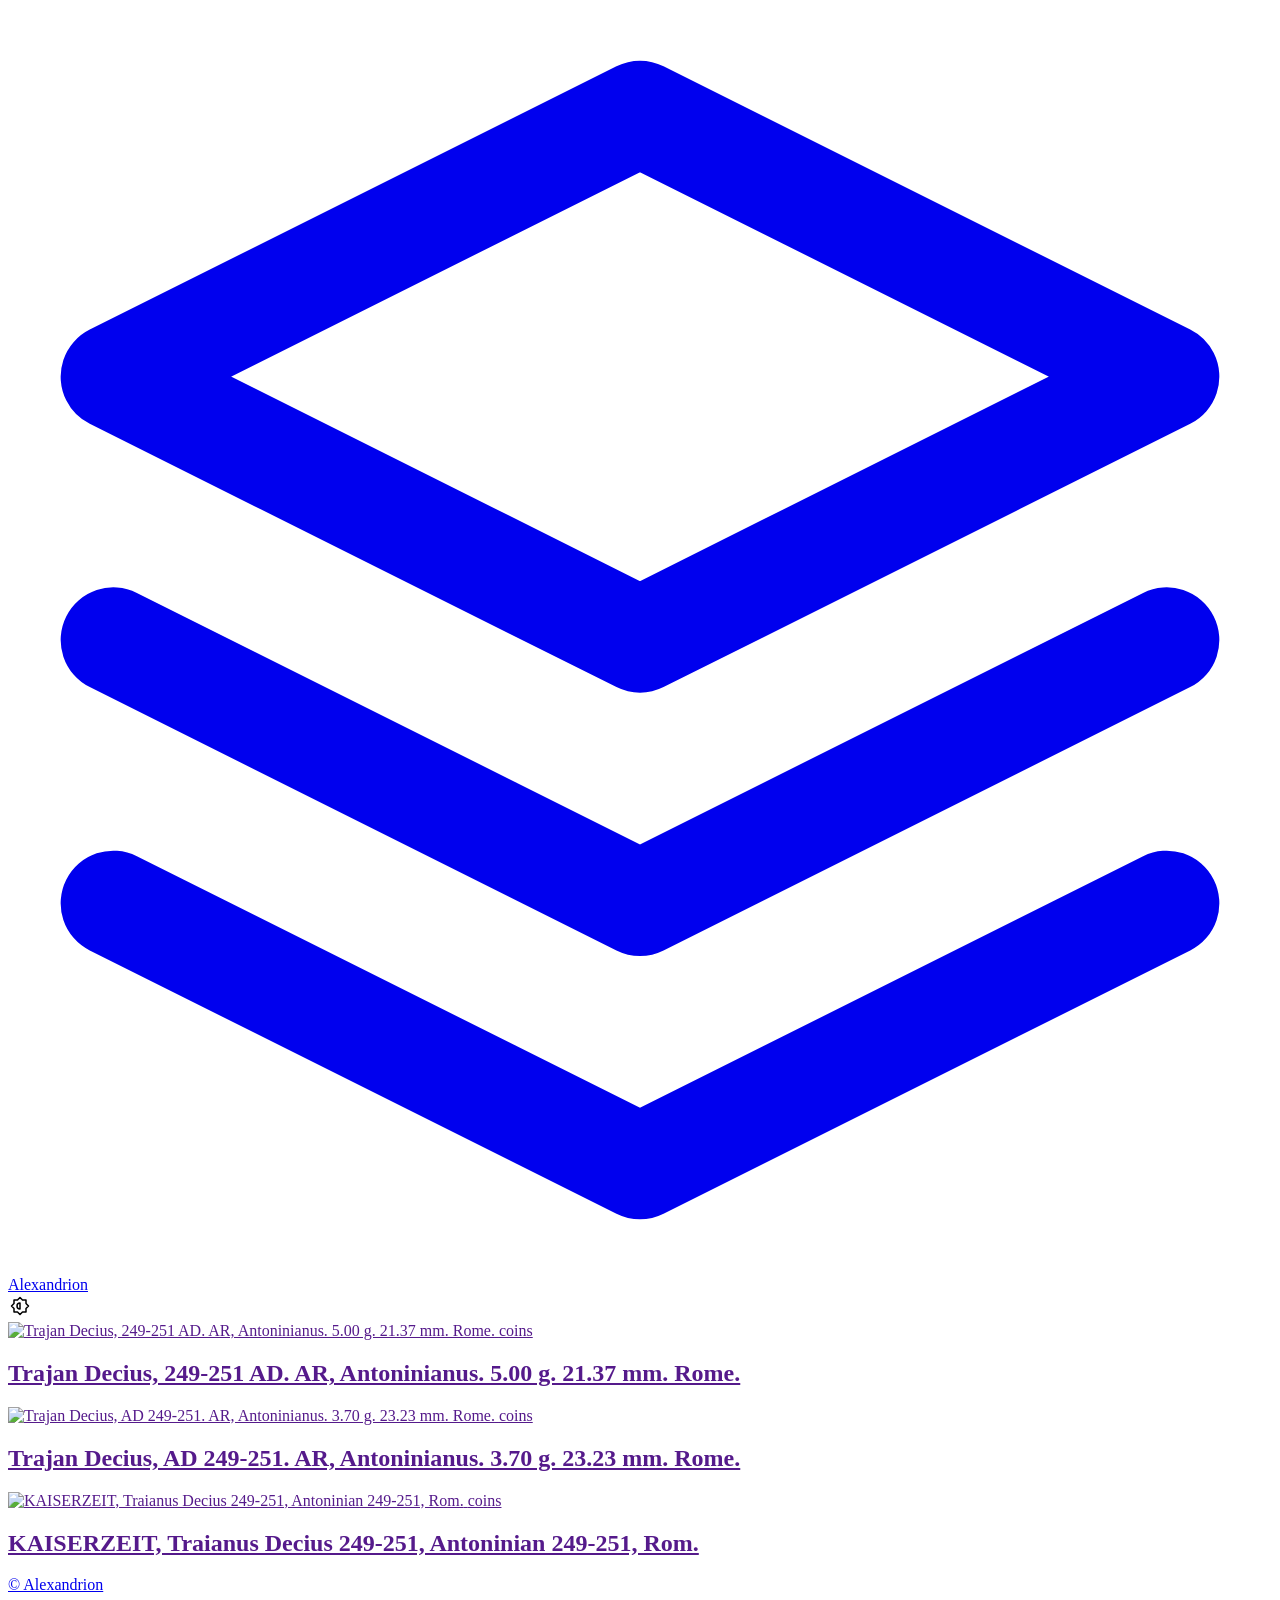
==== coins/index.html @ fbedce27 "deploy: 7ff2602e2113ad133f7d2cea5700fc2b5b4bdc63" ====
<!doctype html><html class=dark:bg-gray-900><head><meta charset=UTF-8><meta name=viewport content="width=device-width,initial-scale=1"><meta name=author content="Alexandrion"><meta name=description content="DACIA ROMANA"><title>Roman Empire Coins</title><link rel=stylesheet href="/coins-dacia/css/main.min.cd9631db2a91e579fc6e73ec0d006edbaf1d21b857349367a2ad3254265b8549.css" integrity="sha256-zZYx2yqR5Xn8bnPsDQBu268dIbhXNJNnoq0yVCZbhUk="><style>@font-face{font-family:bree serif;src:url(./BreeSerif-Regular.ttf)format("truetype")}.font-bree{font-family:bree serif,serif}.hide{display:none}.active{background-color:#4299e1;color:#fff}.active:hover{color:#fff}</style></head><body class="dark:bg-gray-900 min-h-screen"><header class="text-gray-700 body-font sticky top-0 z-10 bg-white dark:bg-gray-900 dark:text-white"><div class="container mx-auto flex flex-wrap p-5 flex-col md:flex-row items-center"><a class="flex title-font font-medium items-center text-gray-900 dark:text-white mb-4 md:mb-0" href=https://alexandrion-coins.github.io/coins-dacia/><svg fill="none" stroke="currentColor" stroke-linecap="round" stroke-linejoin="round" stroke-width="2" class="w-10 h-10 text-white p-2 bg-blue-500 rounded-full" viewBox="0 0 24 24"><path d="M12 2 2 7l10 5 10-5-10-5zM2 17l10 5 10-5M2 12l10 5 10-5"/></svg>
<span class="ml-3 text-xl">Alexandrion</span></a><nav class="md:ml-auto flex flex-wrap items-center text-base justify-center dark:text-white"><div class="toggle-dark-mode select-none p-2 rounded-full transition-colors duration-300 cursor-pointer hover:bg-gray-200 dark:hover:text-gray-900"><svg width="24" height="24" viewBox="0 0 24 24" stroke-width="1.5" stroke="currentColor" fill="none" stroke-linecap="round" stroke-linejoin="round"><path stroke="none" d="M0 0h24v24H0z" fill="none"/><path d="M12 9a3 3 0 000 6V9z"/><path d="M6 6h3.5L12 3.5 14.5 6H18v3.5l2.5 2.5-2.5 2.5V18h-3.5L12 20.5 9.5 18H6v-3.5L3.5 12 6 9.5z"/></svg></div></nav></div></header><div id=content><section class="text-gray-700 body-font"><div class="container px-5 py-8 mx-auto"><div class="flex flex-wrap sm:flex-row flex-col py-6 mb-12"></div><div><div class="flex flex-wrap sm:-m-4 -mx-4 -mb-10 -mt-4"><a target=_blank rel=noopener href class="card p-4 md:w-1/3 sm:mb-4 mb-6 hover:shadow-xl hover:bg-gray-400 transition duration-200 ease-in rounded-lg coins"><div class="rounded-lg h-64 overflow-hidden relative"><img alt="Trajan Decius, 249-251 AD. AR, Antoninianus. 5.00 g. 21.37 mm. Rome." class="object-cover object-center h-full w-full" src=images/traianus-decius-dacia-v4.jpg>
<span class="bg-blue-500 text-white px-3 py-1 tracking-widest text-xs absolute right-0 top-0 rounded-bl">coins</span><h2 class="text-white px-2 py-1 tracking-widest text-2xl leading-tight font-extrabold font-bree text-center w-full h-full flex justify-center items-center absolute top-0 left-0">Trajan Decius, 249-251 AD. AR, Antoninianus. 5.00 g. 21.37 mm. Rome.</h2><p class="text-white px-2 py-1 tracking-widest text-md leading-tight font-light w-full text-center absolute bottom-0 left-0"></p></div></a><a target=_blank rel=noopener href class="card p-4 md:w-1/3 sm:mb-4 mb-6 hover:shadow-xl hover:bg-gray-400 transition duration-200 ease-in rounded-lg coins"><div class="rounded-lg h-64 overflow-hidden relative"><img alt="Trajan Decius, AD 249-251. AR, Antoninianus. 3.70 g. 23.23 mm. Rome." class="object-cover object-center h-full w-full" src=images/traianus-decius-dacia-v2.jpg>
<span class="bg-blue-500 text-white px-3 py-1 tracking-widest text-xs absolute right-0 top-0 rounded-bl">coins</span><h2 class="text-white px-2 py-1 tracking-widest text-2xl leading-tight font-extrabold font-bree text-center w-full h-full flex justify-center items-center absolute top-0 left-0">Trajan Decius, AD 249-251. AR, Antoninianus. 3.70 g. 23.23 mm. Rome.</h2><p class="text-white px-2 py-1 tracking-widest text-md leading-tight font-light w-full text-center absolute bottom-0 left-0"></p></div></a><a target=_blank rel=noopener href class="card p-4 md:w-1/3 sm:mb-4 mb-6 hover:shadow-xl hover:bg-gray-400 transition duration-200 ease-in rounded-lg coins"><div class="rounded-lg h-64 overflow-hidden relative"><img alt="KAISERZEIT, Traianus Decius 249-251, Antoninian 249-251, Rom." class="object-cover object-center h-full w-full" src=images/traianus-decius-dacia-v1.jpg>
<span class="bg-blue-500 text-white px-3 py-1 tracking-widest text-xs absolute right-0 top-0 rounded-bl">coins</span><h2 class="text-white px-2 py-1 tracking-widest text-2xl leading-tight font-extrabold font-bree text-center w-full h-full flex justify-center items-center absolute top-0 left-0">KAISERZEIT, Traianus Decius 249-251, Antoninian 249-251, Rom.</h2><p class="text-white px-2 py-1 tracking-widest text-md leading-tight font-light w-full text-center absolute bottom-0 left-0"></p></div></a></div></div></div></section></div><footer class="text-gray-700 body-font"><div class="container px-5 py-8 mx-auto flex items-center sm:flex-row flex-col"><p class="text-sm text-gray-500 sm:ml-4 sm:pl-4 sm:border-l-1 sm:border-gray-200 sm:py-2 sm:mt-0 mt-4"><a href=https://alexandrion-coins.github.io/coins-dacia/>&copy; Alexandrion</a></p><span class="inline-flex sm:ml-auto sm:mt-0 mt-4 justify-center sm:justify-start"></span></div></footer><script>const allTypes=["all","coins"],filter=(e,t)=>{const n=!!document.querySelector("nav.multipage");if(n)return;const s=e.target.classList.contains("active");showAll(),s||(hideAll(),e.target.classList.add("active"),t!=="other"?document.querySelectorAll(`.${t}`).forEach(e=>e.classList.remove("hide")):document.querySelectorAll(`.card${specificTypes.map(e=>`:not(.${e})`).join("")}`).forEach(e=>e.classList.remove("hide")))},showAll=()=>{allTypes.forEach(e=>{document.querySelectorAll(`.${e}`).forEach(e=>e.classList.remove("hide")),document.querySelectorAll(`nav:not(.multipage) .filter-${e}`).forEach(e=>e.classList.remove("active"))})},hideAll=()=>{allTypes.forEach(e=>{document.querySelectorAll(`.container a.card`).forEach(e=>e.classList.add("hide"))})};allTypes.forEach(e=>{document.querySelectorAll(`.filter-${e}`).forEach(t=>t.addEventListener("click",t=>filter(t,e)))});const showAllButton=document.querySelector(`.show-all`);showAllButton&&showAllButton.addEventListener("click",showAll);const darkmode=document.querySelector(".toggle-dark-mode");function toggleDarkMode(){document.documentElement.classList.contains("dark")?(document.documentElement.classList.remove("dark"),localStorage.setItem("darkmode","light")):(document.documentElement.classList.add("dark"),localStorage.setItem("darkmode","dark"))}darkmode&&darkmode.addEventListener("click",toggleDarkMode);const isDark=localStorage.getItem("darkmode");isDark&&isDark==="dark"&&toggleDarkMode()</script></body></html>
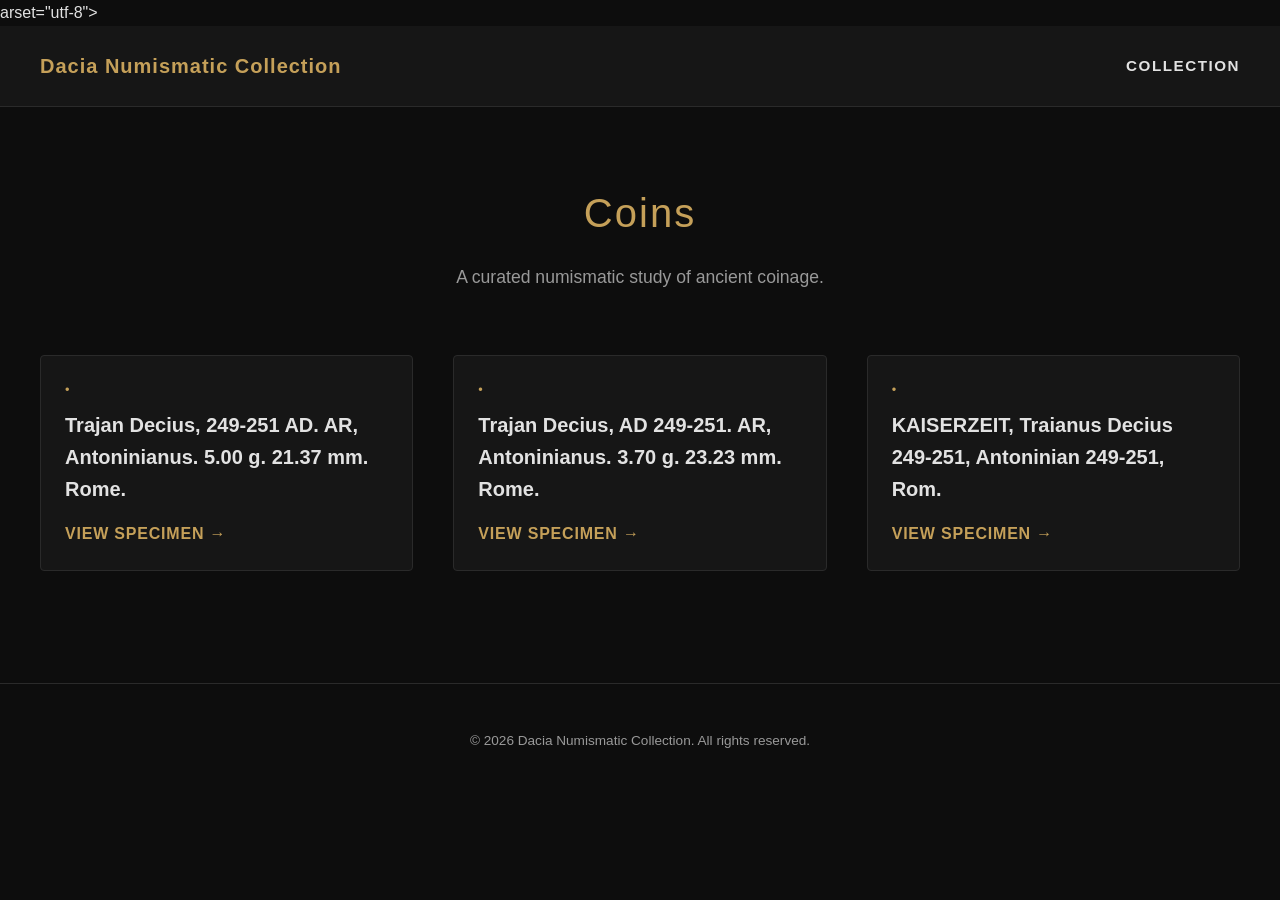
==== commit 09e3630f: "deploy: bf4f5bc436cecfcf453b89e481feb1e1575118c8" ====
--- a/coins/index.html
+++ b/coins/index.html
@@ -1,5 +1,2 @@
-<!doctype html><html class=dark:bg-gray-900><head><meta charset=UTF-8><meta name=viewport content="width=device-width,initial-scale=1"><meta name=author content="Alexandrion"><meta name=description content="DACIA ROMANA"><title>Roman Empire Coins</title><link rel=stylesheet href="/coins-dacia/css/main.min.cd9631db2a91e579fc6e73ec0d006edbaf1d21b857349367a2ad3254265b8549.css" integrity="sha256-zZYx2yqR5Xn8bnPsDQBu268dIbhXNJNnoq0yVCZbhUk="><style>@font-face{font-family:bree serif;src:url(./BreeSerif-Regular.ttf)format("truetype")}.font-bree{font-family:bree serif,serif}.hide{display:none}.active{background-color:#4299e1;color:#fff}.active:hover{color:#fff}</style></head><body class="dark:bg-gray-900 min-h-screen"><header class="text-gray-700 body-font sticky top-0 z-10 bg-white dark:bg-gray-900 dark:text-white"><div class="container mx-auto flex flex-wrap p-5 flex-col md:flex-row items-center"><a class="flex title-font font-medium items-center text-gray-900 dark:text-white mb-4 md:mb-0" href=https://alexandrion-coins.github.io/coins-dacia/><svg fill="none" stroke="currentColor" stroke-linecap="round" stroke-linejoin="round" stroke-width="2" class="w-10 h-10 text-white p-2 bg-blue-500 rounded-full" viewBox="0 0 24 24"><path d="M12 2 2 7l10 5 10-5-10-5zM2 17l10 5 10-5M2 12l10 5 10-5"/></svg>
-<span class="ml-3 text-xl">Alexandrion</span></a><nav class="md:ml-auto flex flex-wrap items-center text-base justify-center dark:text-white"><div class="toggle-dark-mode select-none p-2 rounded-full transition-colors duration-300 cursor-pointer hover:bg-gray-200 dark:hover:text-gray-900"><svg width="24" height="24" viewBox="0 0 24 24" stroke-width="1.5" stroke="currentColor" fill="none" stroke-linecap="round" stroke-linejoin="round"><path stroke="none" d="M0 0h24v24H0z" fill="none"/><path d="M12 9a3 3 0 000 6V9z"/><path d="M6 6h3.5L12 3.5 14.5 6H18v3.5l2.5 2.5-2.5 2.5V18h-3.5L12 20.5 9.5 18H6v-3.5L3.5 12 6 9.5z"/></svg></div></nav></div></header><div id=content><section class="text-gray-700 body-font"><div class="container px-5 py-8 mx-auto"><div class="flex flex-wrap sm:flex-row flex-col py-6 mb-12"></div><div><div class="flex flex-wrap sm:-m-4 -mx-4 -mb-10 -mt-4"><a target=_blank rel=noopener href class="card p-4 md:w-1/3 sm:mb-4 mb-6 hover:shadow-xl hover:bg-gray-400 transition duration-200 ease-in rounded-lg coins"><div class="rounded-lg h-64 overflow-hidden relative"><img alt="Trajan Decius, 249-251 AD. AR, Antoninianus. 5.00 g. 21.37 mm. Rome." class="object-cover object-center h-full w-full" src=images/traianus-decius-dacia-v4.jpg>
-<span class="bg-blue-500 text-white px-3 py-1 tracking-widest text-xs absolute right-0 top-0 rounded-bl">coins</span><h2 class="text-white px-2 py-1 tracking-widest text-2xl leading-tight font-extrabold font-bree text-center w-full h-full flex justify-center items-center absolute top-0 left-0">Trajan Decius, 249-251 AD. AR, Antoninianus. 5.00 g. 21.37 mm. Rome.</h2><p class="text-white px-2 py-1 tracking-widest text-md leading-tight font-light w-full text-center absolute bottom-0 left-0"></p></div></a><a target=_blank rel=noopener href class="card p-4 md:w-1/3 sm:mb-4 mb-6 hover:shadow-xl hover:bg-gray-400 transition duration-200 ease-in rounded-lg coins"><div class="rounded-lg h-64 overflow-hidden relative"><img alt="Trajan Decius, AD 249-251. AR, Antoninianus. 3.70 g. 23.23 mm. Rome." class="object-cover object-center h-full w-full" src=images/traianus-decius-dacia-v2.jpg>
-<span class="bg-blue-500 text-white px-3 py-1 tracking-widest text-xs absolute right-0 top-0 rounded-bl">coins</span><h2 class="text-white px-2 py-1 tracking-widest text-2xl leading-tight font-extrabold font-bree text-center w-full h-full flex justify-center items-center absolute top-0 left-0">Trajan Decius, AD 249-251. AR, Antoninianus. 3.70 g. 23.23 mm. Rome.</h2><p class="text-white px-2 py-1 tracking-widest text-md leading-tight font-light w-full text-center absolute bottom-0 left-0"></p></div></a><a target=_blank rel=noopener href class="card p-4 md:w-1/3 sm:mb-4 mb-6 hover:shadow-xl hover:bg-gray-400 transition duration-200 ease-in rounded-lg coins"><div class="rounded-lg h-64 overflow-hidden relative"><img alt="KAISERZEIT, Traianus Decius 249-251, Antoninian 249-251, Rom." class="object-cover object-center h-full w-full" src=images/traianus-decius-dacia-v1.jpg>
-<span class="bg-blue-500 text-white px-3 py-1 tracking-widest text-xs absolute right-0 top-0 rounded-bl">coins</span><h2 class="text-white px-2 py-1 tracking-widest text-2xl leading-tight font-extrabold font-bree text-center w-full h-full flex justify-center items-center absolute top-0 left-0">KAISERZEIT, Traianus Decius 249-251, Antoninian 249-251, Rom.</h2><p class="text-white px-2 py-1 tracking-widest text-md leading-tight font-light w-full text-center absolute bottom-0 left-0"></p></div></a></div></div></div></section></div><footer class="text-gray-700 body-font"><div class="container px-5 py-8 mx-auto flex items-center sm:flex-row flex-col"><p class="text-sm text-gray-500 sm:ml-4 sm:pl-4 sm:border-l-1 sm:border-gray-200 sm:py-2 sm:mt-0 mt-4"><a href=https://alexandrion-coins.github.io/coins-dacia/>&copy; Alexandrion</a></p><span class="inline-flex sm:ml-auto sm:mt-0 mt-4 justify-center sm:justify-start"></span></div></footer><script>const allTypes=["all","coins"],filter=(e,t)=>{const n=!!document.querySelector("nav.multipage");if(n)return;const s=e.target.classList.contains("active");showAll(),s||(hideAll(),e.target.classList.add("active"),t!=="other"?document.querySelectorAll(`.${t}`).forEach(e=>e.classList.remove("hide")):document.querySelectorAll(`.card${specificTypes.map(e=>`:not(.${e})`).join("")}`).forEach(e=>e.classList.remove("hide")))},showAll=()=>{allTypes.forEach(e=>{document.querySelectorAll(`.${e}`).forEach(e=>e.classList.remove("hide")),document.querySelectorAll(`nav:not(.multipage) .filter-${e}`).forEach(e=>e.classList.remove("active"))})},hideAll=()=>{allTypes.forEach(e=>{document.querySelectorAll(`.container a.card`).forEach(e=>e.classList.add("hide"))})};allTypes.forEach(e=>{document.querySelectorAll(`.filter-${e}`).forEach(t=>t.addEventListener("click",t=>filter(t,e)))});const showAllButton=document.querySelector(`.show-all`);showAllButton&&showAllButton.addEventListener("click",showAll);const darkmode=document.querySelector(".toggle-dark-mode");function toggleDarkMode(){document.documentElement.classList.contains("dark")?(document.documentElement.classList.remove("dark"),localStorage.setItem("darkmode","light")):(document.documentElement.classList.add("dark"),localStorage.setItem("darkmode","dark"))}darkmode&&darkmode.addEventListener("click",toggleDarkMode);const isDark=localStorage.getItem("darkmode");isDark&&isDark==="dark"&&toggleDarkMode()</script></body></html>+<!doctype html><html lang=en-us>arset="utf-8">
+<meta name=viewport content="width=device-width,initial-scale=1"><title>Coins | Dacia Numismatic Collection</title><style>:root{--bg-color:#0d0d0d;--card-bg:#161616;--border-color:#2a2a2a;--accent-gold:#c5a059;--text-main:#e2e2e2;--text-muted:#999999}body{background-color:var(--bg-color);color:var(--text-main);font-family:-apple-system,BlinkMacSystemFont,segoe ui,Roboto,Helvetica,Arial,sans-serif;margin:0;padding:0;line-height:1.6}header{border-bottom:1px solid var(--border-color);padding:1.5rem 2rem;display:flex;justify-content:space-between;align-items:center;background:var(--card-bg)}header a{color:var(--accent-gold);text-decoration:none;font-size:1.25rem;font-weight:600;letter-spacing:.05em}.container{max-width:1200px;margin:0 auto;padding:3rem 1.5rem}</style><body><header><div class=container style=padding:0;width:100%;display:flex;justify-content:space-between;align-items:center><a href=/>Dacia Numismatic Collection</a><nav><a href=/coins/ style=color:var(--text-main);font-size:.95rem;text-transform:uppercase;letter-spacing:.1em>Collection</a></nav></div></header><main><div class=container><div style=text-align:center;margin-bottom:4rem><h1 style=color:var(--accent-gold);font-size:2.5rem;font-weight:300;letter-spacing:.05em;margin-bottom:.5rem>Coins</h1><p style=color:var(--text-muted);font-size:1.1rem>A curated numismatic study of ancient coinage.</p></div><div style=display:grid;grid-template-columns:repeat(auto-fill,minmax(300px,1fr));gap:2.5rem><div style="background:var(--card-bg);border:1px solid var(--border-color);border-radius:4px;padding:1.5rem;transition:transform .2s ease,border-color .2s ease"><div style=font-size:.8rem;text-transform:uppercase;letter-spacing:.1em;color:var(--accent-gold);margin-bottom:.5rem>&bull;</div><h2 style="font-size:1.25rem;margin:0 0 1rem"><a href=/coins-dacia/coins/traianus-decius-v4/ style=color:var(--text-main);text-decoration:none>Trajan Decius, 249-251 AD. AR, Antoninianus. 5.00 g. 21.37 mm. Rome.</a></h2><a href=/coins-dacia/coins/traianus-decius-v4/ style=display:inline-block;color:var(--accent-gold);text-decoration:none;font-size:.85srem;font-weight:600;text-transform:uppercase;letter-spacing:.05em>View Specimen &rarr;</a></div><div style="background:var(--card-bg);border:1px solid var(--border-color);border-radius:4px;padding:1.5rem;transition:transform .2s ease,border-color .2s ease"><div style=font-size:.8rem;text-transform:uppercase;letter-spacing:.1em;color:var(--accent-gold);margin-bottom:.5rem>&bull;</div><h2 style="font-size:1.25rem;margin:0 0 1rem"><a href=/coins-dacia/coins/traianus-decius-dacia-v2/ style=color:var(--text-main);text-decoration:none>Trajan Decius, AD 249-251. AR, Antoninianus. 3.70 g. 23.23 mm. Rome.</a></h2><a href=/coins-dacia/coins/traianus-decius-dacia-v2/ style=display:inline-block;color:var(--accent-gold);text-decoration:none;font-size:.85srem;font-weight:600;text-transform:uppercase;letter-spacing:.05em>View Specimen &rarr;</a></div><div style="background:var(--card-bg);border:1px solid var(--border-color);border-radius:4px;padding:1.5rem;transition:transform .2s ease,border-color .2s ease"><div style=font-size:.8rem;text-transform:uppercase;letter-spacing:.1em;color:var(--accent-gold);margin-bottom:.5rem>&bull;</div><h2 style="font-size:1.25rem;margin:0 0 1rem"><a href=/coins-dacia/coins/traianus-decius-dacia-v1/ style=color:var(--text-main);text-decoration:none>KAISERZEIT, Traianus Decius 249-251, Antoninian 249-251, Rom.</a></h2><a href=/coins-dacia/coins/traianus-decius-dacia-v1/ style=display:inline-block;color:var(--accent-gold);text-decoration:none;font-size:.85srem;font-weight:600;text-transform:uppercase;letter-spacing:.05em>View Specimen &rarr;</a></div></div></div></main><footer style="border-top:1px solid var(--border-color);text-align:center;padding:2rem;color:var(--text-muted);font-size:.85rem;margin-top:4rem"><p>&copy; 2026 Dacia Numismatic Collection. All rights reserved.</p></footer></body></html>
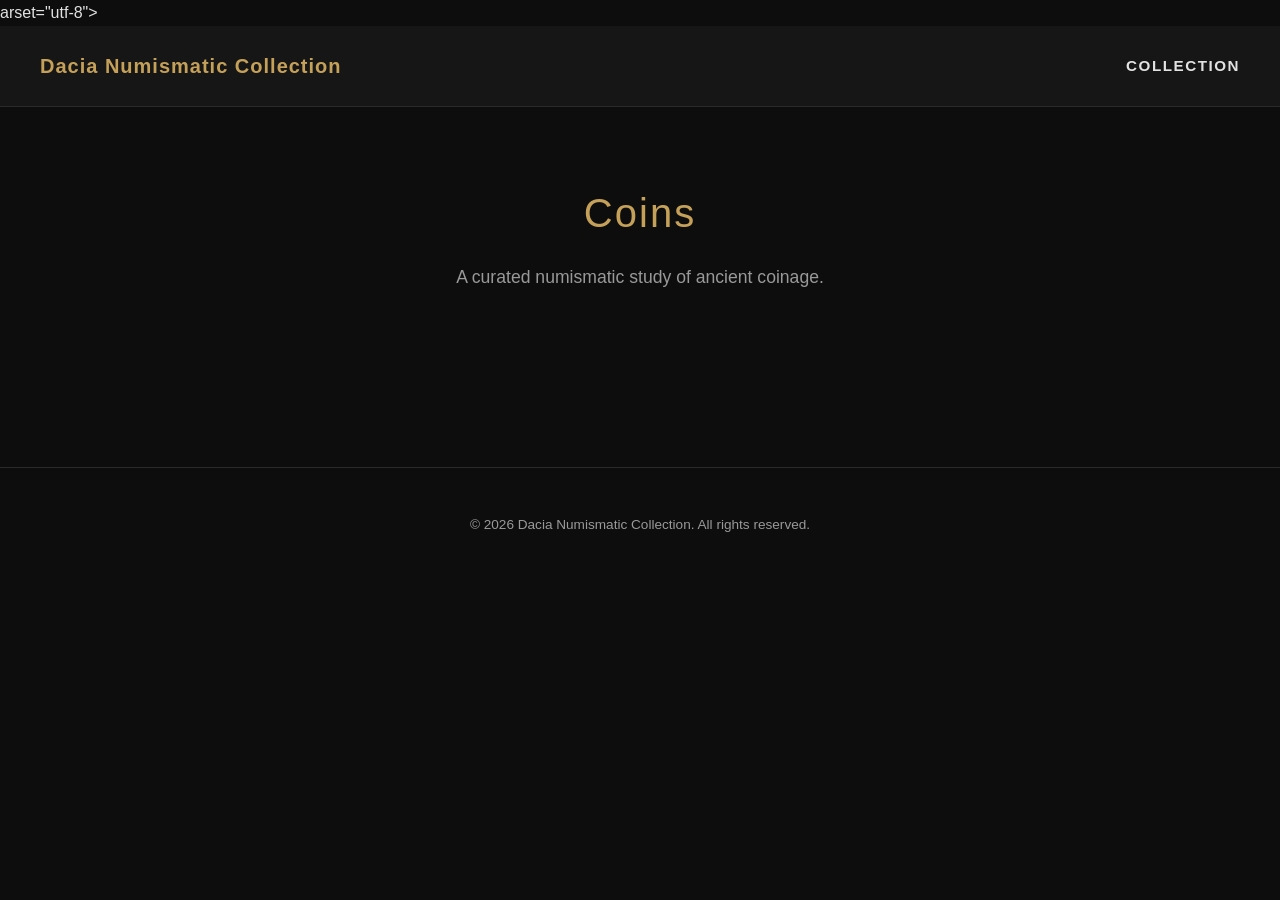
==== commit f8d7ef20: "deploy: 36b06f262b50e5820311dbb440a36e87dd560c07" ====
--- a/coins/index.html
+++ b/coins/index.html
@@ -1,2 +1,2 @@
 <!doctype html><html lang=en-us>arset="utf-8">
-<meta name=viewport content="width=device-width,initial-scale=1"><title>Coins | Dacia Numismatic Collection</title><style>:root{--bg-color:#0d0d0d;--card-bg:#161616;--border-color:#2a2a2a;--accent-gold:#c5a059;--text-main:#e2e2e2;--text-muted:#999999}body{background-color:var(--bg-color);color:var(--text-main);font-family:-apple-system,BlinkMacSystemFont,segoe ui,Roboto,Helvetica,Arial,sans-serif;margin:0;padding:0;line-height:1.6}header{border-bottom:1px solid var(--border-color);padding:1.5rem 2rem;display:flex;justify-content:space-between;align-items:center;background:var(--card-bg)}header a{color:var(--accent-gold);text-decoration:none;font-size:1.25rem;font-weight:600;letter-spacing:.05em}.container{max-width:1200px;margin:0 auto;padding:3rem 1.5rem}</style><body><header><div class=container style=padding:0;width:100%;display:flex;justify-content:space-between;align-items:center><a href=/>Dacia Numismatic Collection</a><nav><a href=/coins/ style=color:var(--text-main);font-size:.95rem;text-transform:uppercase;letter-spacing:.1em>Collection</a></nav></div></header><main><div class=container><div style=text-align:center;margin-bottom:4rem><h1 style=color:var(--accent-gold);font-size:2.5rem;font-weight:300;letter-spacing:.05em;margin-bottom:.5rem>Coins</h1><p style=color:var(--text-muted);font-size:1.1rem>A curated numismatic study of ancient coinage.</p></div><div style=display:grid;grid-template-columns:repeat(auto-fill,minmax(300px,1fr));gap:2.5rem><div style="background:var(--card-bg);border:1px solid var(--border-color);border-radius:4px;padding:1.5rem;transition:transform .2s ease,border-color .2s ease"><div style=font-size:.8rem;text-transform:uppercase;letter-spacing:.1em;color:var(--accent-gold);margin-bottom:.5rem>&bull;</div><h2 style="font-size:1.25rem;margin:0 0 1rem"><a href=/coins-dacia/coins/traianus-decius-v4/ style=color:var(--text-main);text-decoration:none>Trajan Decius, 249-251 AD. AR, Antoninianus. 5.00 g. 21.37 mm. Rome.</a></h2><a href=/coins-dacia/coins/traianus-decius-v4/ style=display:inline-block;color:var(--accent-gold);text-decoration:none;font-size:.85srem;font-weight:600;text-transform:uppercase;letter-spacing:.05em>View Specimen &rarr;</a></div><div style="background:var(--card-bg);border:1px solid var(--border-color);border-radius:4px;padding:1.5rem;transition:transform .2s ease,border-color .2s ease"><div style=font-size:.8rem;text-transform:uppercase;letter-spacing:.1em;color:var(--accent-gold);margin-bottom:.5rem>&bull;</div><h2 style="font-size:1.25rem;margin:0 0 1rem"><a href=/coins-dacia/coins/traianus-decius-dacia-v2/ style=color:var(--text-main);text-decoration:none>Trajan Decius, AD 249-251. AR, Antoninianus. 3.70 g. 23.23 mm. Rome.</a></h2><a href=/coins-dacia/coins/traianus-decius-dacia-v2/ style=display:inline-block;color:var(--accent-gold);text-decoration:none;font-size:.85srem;font-weight:600;text-transform:uppercase;letter-spacing:.05em>View Specimen &rarr;</a></div><div style="background:var(--card-bg);border:1px solid var(--border-color);border-radius:4px;padding:1.5rem;transition:transform .2s ease,border-color .2s ease"><div style=font-size:.8rem;text-transform:uppercase;letter-spacing:.1em;color:var(--accent-gold);margin-bottom:.5rem>&bull;</div><h2 style="font-size:1.25rem;margin:0 0 1rem"><a href=/coins-dacia/coins/traianus-decius-dacia-v1/ style=color:var(--text-main);text-decoration:none>KAISERZEIT, Traianus Decius 249-251, Antoninian 249-251, Rom.</a></h2><a href=/coins-dacia/coins/traianus-decius-dacia-v1/ style=display:inline-block;color:var(--accent-gold);text-decoration:none;font-size:.85srem;font-weight:600;text-transform:uppercase;letter-spacing:.05em>View Specimen &rarr;</a></div></div></div></main><footer style="border-top:1px solid var(--border-color);text-align:center;padding:2rem;color:var(--text-muted);font-size:.85rem;margin-top:4rem"><p>&copy; 2026 Dacia Numismatic Collection. All rights reserved.</p></footer></body></html>+<meta name=viewport content="width=device-width,initial-scale=1"><title>Coins | Dacia Numismatic Collection</title><style>:root{--bg-color:#0d0d0d;--card-bg:#161616;--border-color:#2a2a2a;--accent-gold:#c5a059;--text-main:#e2e2e2;--text-muted:#999999}body{background-color:var(--bg-color);color:var(--text-main);font-family:-apple-system,BlinkMacSystemFont,segoe ui,Roboto,Helvetica,Arial,sans-serif;margin:0;padding:0;line-height:1.6}header{border-bottom:1px solid var(--border-color);padding:1.5rem 2rem;display:flex;justify-content:space-between;align-items:center;background:var(--card-bg)}header a{color:var(--accent-gold);text-decoration:none;font-size:1.25rem;font-weight:600;letter-spacing:.05em}.container{max-width:1200px;margin:0 auto;padding:3rem 1.5rem}</style><body><header><div class=container style=padding:0;width:100%;display:flex;justify-content:space-between;align-items:center><a href=/>Dacia Numismatic Collection</a><nav><a href=/coins/ style=color:var(--text-main);font-size:.95rem;text-transform:uppercase;letter-spacing:.1em>Collection</a></nav></div></header><main><div class=container><div style=text-align:center;margin-bottom:4rem><h1 style=color:var(--accent-gold);font-size:2.5rem;font-weight:300;letter-spacing:.05em;margin-bottom:.5rem>Coins</h1><p style=color:var(--text-muted);font-size:1.1rem>A curated numismatic study of ancient coinage.</p></div><div style=display:grid;grid-template-columns:repeat(auto-fill,minmax(300px,1fr));gap:2.5rem></div></div></main><footer style="border-top:1px solid var(--border-color);text-align:center;padding:2rem;color:var(--text-muted);font-size:.85rem;margin-top:4rem"><p>&copy; 2026 Dacia Numismatic Collection. All rights reserved.</p></footer></body></html>
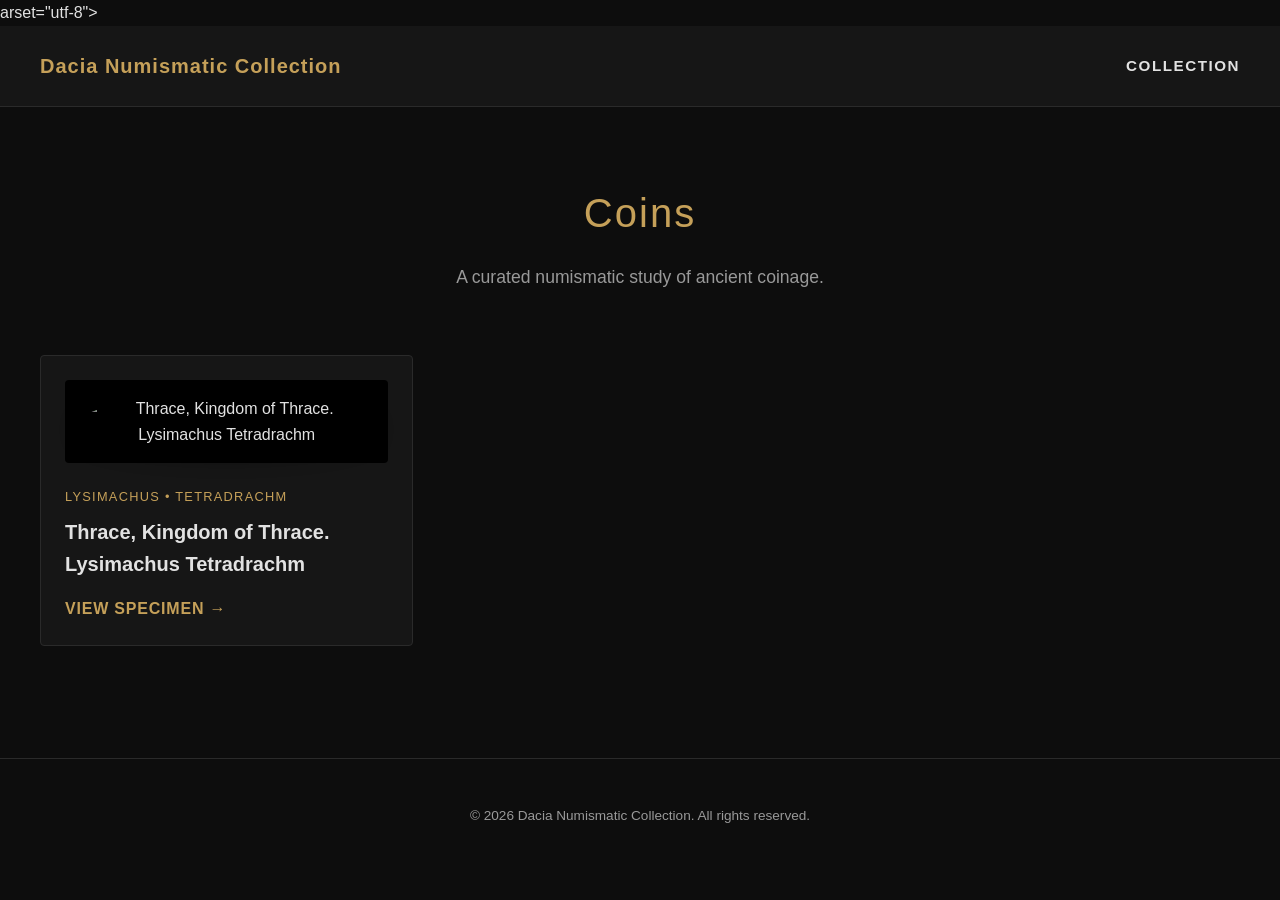
==== commit 5a817def: "deploy: 672e3f4991fac99c6fa1dd1d54a9bd7c2137129b" ====
--- a/coins/index.html
+++ b/coins/index.html
@@ -1,2 +1,2 @@
 <!doctype html><html lang=en-us>arset="utf-8">
-<meta name=viewport content="width=device-width,initial-scale=1"><title>Coins | Dacia Numismatic Collection</title><style>:root{--bg-color:#0d0d0d;--card-bg:#161616;--border-color:#2a2a2a;--accent-gold:#c5a059;--text-main:#e2e2e2;--text-muted:#999999}body{background-color:var(--bg-color);color:var(--text-main);font-family:-apple-system,BlinkMacSystemFont,segoe ui,Roboto,Helvetica,Arial,sans-serif;margin:0;padding:0;line-height:1.6}header{border-bottom:1px solid var(--border-color);padding:1.5rem 2rem;display:flex;justify-content:space-between;align-items:center;background:var(--card-bg)}header a{color:var(--accent-gold);text-decoration:none;font-size:1.25rem;font-weight:600;letter-spacing:.05em}.container{max-width:1200px;margin:0 auto;padding:3rem 1.5rem}</style><body><header><div class=container style=padding:0;width:100%;display:flex;justify-content:space-between;align-items:center><a href=/>Dacia Numismatic Collection</a><nav><a href=/coins/ style=color:var(--text-main);font-size:.95rem;text-transform:uppercase;letter-spacing:.1em>Collection</a></nav></div></header><main><div class=container><div style=text-align:center;margin-bottom:4rem><h1 style=color:var(--accent-gold);font-size:2.5rem;font-weight:300;letter-spacing:.05em;margin-bottom:.5rem>Coins</h1><p style=color:var(--text-muted);font-size:1.1rem>A curated numismatic study of ancient coinage.</p></div><div style=display:grid;grid-template-columns:repeat(auto-fill,minmax(300px,1fr));gap:2.5rem></div></div></main><footer style="border-top:1px solid var(--border-color);text-align:center;padding:2rem;color:var(--text-muted);font-size:.85rem;margin-top:4rem"><p>&copy; 2026 Dacia Numismatic Collection. All rights reserved.</p></footer></body></html>+<meta name=viewport content="width=device-width,initial-scale=1"><title>Coins | Dacia Numismatic Collection</title><style>:root{--bg-color:#0d0d0d;--card-bg:#161616;--border-color:#2a2a2a;--accent-gold:#c5a059;--text-main:#e2e2e2;--text-muted:#999999}body{background-color:var(--bg-color);color:var(--text-main);font-family:-apple-system,BlinkMacSystemFont,segoe ui,Roboto,Helvetica,Arial,sans-serif;margin:0;padding:0;line-height:1.6}header{border-bottom:1px solid var(--border-color);padding:1.5rem 2rem;display:flex;justify-content:space-between;align-items:center;background:var(--card-bg)}header a{color:var(--accent-gold);text-decoration:none;font-size:1.25rem;font-weight:600;letter-spacing:.05em}.container{max-width:1200px;margin:0 auto;padding:3rem 1.5rem}</style><body><header><div class=container style=padding:0;width:100%;display:flex;justify-content:space-between;align-items:center><a href=/>Dacia Numismatic Collection</a><nav><a href=/coins/ style=color:var(--text-main);font-size:.95rem;text-transform:uppercase;letter-spacing:.1em>Collection</a></nav></div></header><main><div class=container><div style=text-align:center;margin-bottom:4rem><h1 style=color:var(--accent-gold);font-size:2.5rem;font-weight:300;letter-spacing:.05em;margin-bottom:.5rem>Coins</h1><p style=color:var(--text-muted);font-size:1.1rem>A curated numismatic study of ancient coinage.</p></div><div style=display:grid;grid-template-columns:repeat(auto-fill,minmax(300px,1fr));gap:2.5rem><div style="background:var(--card-bg);border:1px solid var(--border-color);border-radius:4px;padding:1.5rem;transition:transform .2s ease,border-color .2s ease"><div style=text-align:center;margin-bottom:1.5rem;background:#000;padding:1rem;border-radius:4px><img src=https://upload.wikimedia.org/wikipedia/commons/thumb/8/8f/Lysimachus_tetradrachm_Amphipolis_c._288-281_BC.jpg/640px-Lysimachus_tetradrachm_Amphipolis_c._288-281_BC.jpg alt="Thrace, Kingdom of Thrace. Lysimachus Tetradrachm" style="max-height:200px;max-width:100%;border-radius:50%;object-fit:cover;box-shadow:0 8px 20px rgba(0,0,0,.6)"></div><div style=font-size:.8rem;text-transform:uppercase;letter-spacing:.1em;color:var(--accent-gold);margin-bottom:.5rem>Lysimachus &bull; Tetradrachm</div><h2 style="font-size:1.25rem;margin:0 0 1rem"><a href=/coins-dacia/coins/lysimachus-tetradrachm/ style=color:var(--text-main);text-decoration:none>Thrace, Kingdom of Thrace. Lysimachus Tetradrachm</a></h2><a href=/coins-dacia/coins/lysimachus-tetradrachm/ style=display:inline-block;color:var(--accent-gold);text-decoration:none;font-size:.85srem;font-weight:600;text-transform:uppercase;letter-spacing:.05em>View Specimen &rarr;</a></div></div></div></main><footer style="border-top:1px solid var(--border-color);text-align:center;padding:2rem;color:var(--text-muted);font-size:.85rem;margin-top:4rem"><p>&copy; 2026 Dacia Numismatic Collection. All rights reserved.</p></footer></body></html>
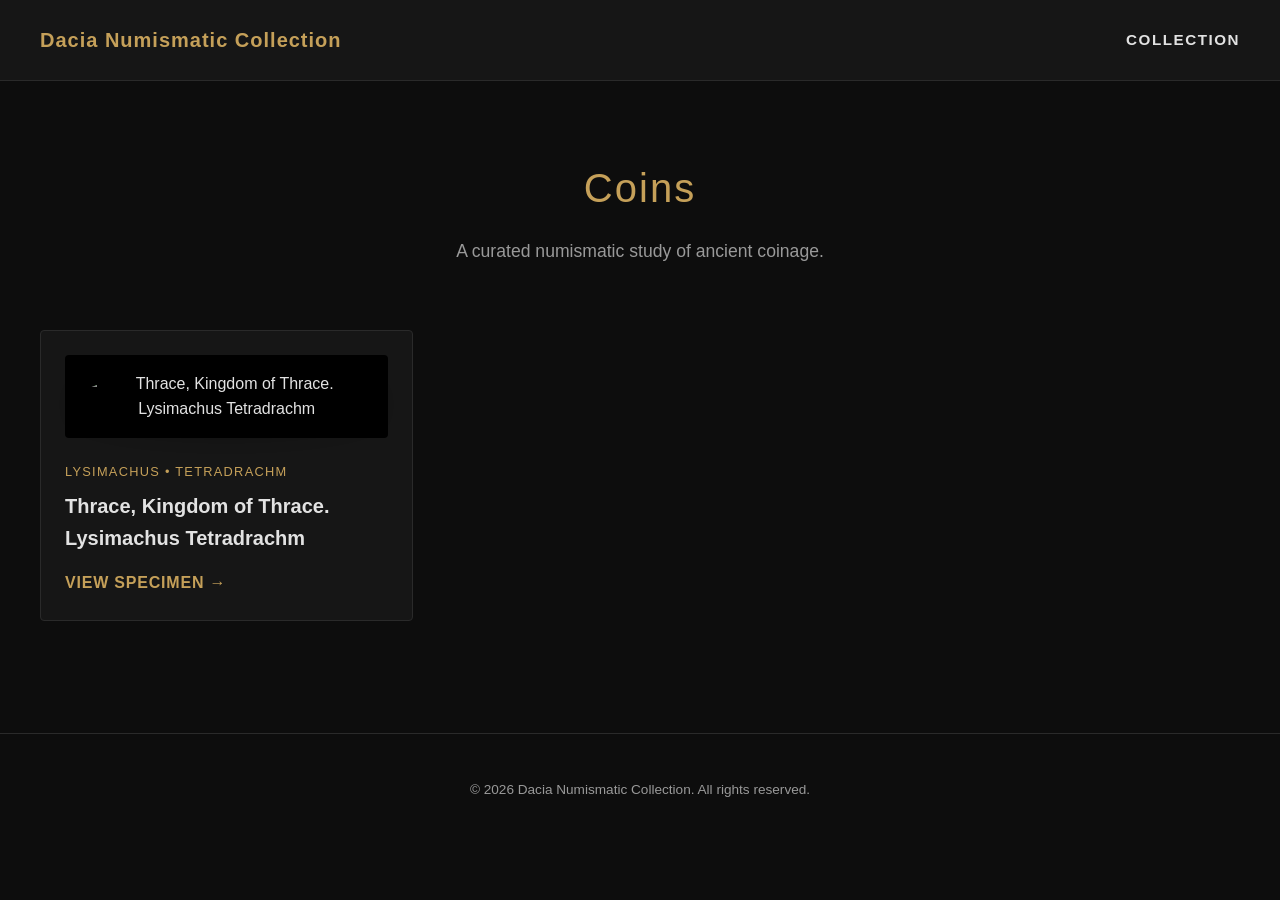
==== commit 41bf04f4: "deploy: 237d89c769b009b2d254bb43eae2962fc5f588fe" ====
--- a/coins/index.html
+++ b/coins/index.html
@@ -1,2 +1 @@
-<!doctype html><html lang=en-us>arset="utf-8">
-<meta name=viewport content="width=device-width,initial-scale=1"><title>Coins | Dacia Numismatic Collection</title><style>:root{--bg-color:#0d0d0d;--card-bg:#161616;--border-color:#2a2a2a;--accent-gold:#c5a059;--text-main:#e2e2e2;--text-muted:#999999}body{background-color:var(--bg-color);color:var(--text-main);font-family:-apple-system,BlinkMacSystemFont,segoe ui,Roboto,Helvetica,Arial,sans-serif;margin:0;padding:0;line-height:1.6}header{border-bottom:1px solid var(--border-color);padding:1.5rem 2rem;display:flex;justify-content:space-between;align-items:center;background:var(--card-bg)}header a{color:var(--accent-gold);text-decoration:none;font-size:1.25rem;font-weight:600;letter-spacing:.05em}.container{max-width:1200px;margin:0 auto;padding:3rem 1.5rem}</style><body><header><div class=container style=padding:0;width:100%;display:flex;justify-content:space-between;align-items:center><a href=/>Dacia Numismatic Collection</a><nav><a href=/coins/ style=color:var(--text-main);font-size:.95rem;text-transform:uppercase;letter-spacing:.1em>Collection</a></nav></div></header><main><div class=container><div style=text-align:center;margin-bottom:4rem><h1 style=color:var(--accent-gold);font-size:2.5rem;font-weight:300;letter-spacing:.05em;margin-bottom:.5rem>Coins</h1><p style=color:var(--text-muted);font-size:1.1rem>A curated numismatic study of ancient coinage.</p></div><div style=display:grid;grid-template-columns:repeat(auto-fill,minmax(300px,1fr));gap:2.5rem><div style="background:var(--card-bg);border:1px solid var(--border-color);border-radius:4px;padding:1.5rem;transition:transform .2s ease,border-color .2s ease"><div style=text-align:center;margin-bottom:1.5rem;background:#000;padding:1rem;border-radius:4px><img src=https://upload.wikimedia.org/wikipedia/commons/thumb/8/8f/Lysimachus_tetradrachm_Amphipolis_c._288-281_BC.jpg/640px-Lysimachus_tetradrachm_Amphipolis_c._288-281_BC.jpg alt="Thrace, Kingdom of Thrace. Lysimachus Tetradrachm" style="max-height:200px;max-width:100%;border-radius:50%;object-fit:cover;box-shadow:0 8px 20px rgba(0,0,0,.6)"></div><div style=font-size:.8rem;text-transform:uppercase;letter-spacing:.1em;color:var(--accent-gold);margin-bottom:.5rem>Lysimachus &bull; Tetradrachm</div><h2 style="font-size:1.25rem;margin:0 0 1rem"><a href=/coins-dacia/coins/lysimachus-tetradrachm/ style=color:var(--text-main);text-decoration:none>Thrace, Kingdom of Thrace. Lysimachus Tetradrachm</a></h2><a href=/coins-dacia/coins/lysimachus-tetradrachm/ style=display:inline-block;color:var(--accent-gold);text-decoration:none;font-size:.85srem;font-weight:600;text-transform:uppercase;letter-spacing:.05em>View Specimen &rarr;</a></div></div></div></main><footer style="border-top:1px solid var(--border-color);text-align:center;padding:2rem;color:var(--text-muted);font-size:.85rem;margin-top:4rem"><p>&copy; 2026 Dacia Numismatic Collection. All rights reserved.</p></footer></body></html>+<!doctype html><html lang=en-us><meta charset=utf-8><meta name=viewport content="width=device-width,initial-scale=1"><title>Coins | Dacia Numismatic Collection</title><style>:root{--bg-color:#0d0d0d;--card-bg:#161616;--border-color:#2a2a2a;--accent-gold:#c5a059;--text-main:#e2e2e2;--text-muted:#999999}body{background-color:var(--bg-color);color:var(--text-main);font-family:-apple-system,BlinkMacSystemFont,segoe ui,Roboto,Helvetica,Arial,sans-serif;margin:0;padding:0;line-height:1.6}header{border-bottom:1px solid var(--border-color);padding:1.5rem 2rem;display:flex;justify-content:space-between;align-items:center;background:var(--card-bg)}header a{color:var(--accent-gold);text-decoration:none;font-size:1.25rem;font-weight:600;letter-spacing:.05em}.container{max-width:1200px;margin:0 auto;padding:3rem 1.5rem}</style><body><header><div class=container style=padding:0;width:100%;display:flex;justify-content:space-between;align-items:center><a href=/>Dacia Numismatic Collection</a><nav><a href=/coins/ style=color:var(--text-main);font-size:.95rem;text-transform:uppercase;letter-spacing:.1em>Collection</a></nav></div></header><main><div class=container><div style=text-align:center;margin-bottom:4rem><h1 style=color:var(--accent-gold);font-size:2.5rem;font-weight:300;letter-spacing:.05em;margin-bottom:.5rem>Coins</h1><p style=color:var(--text-muted);font-size:1.1rem>A curated numismatic study of ancient coinage.</p></div><div style=display:grid;grid-template-columns:repeat(auto-fill,minmax(300px,1fr));gap:2.5rem><div style="background:var(--card-bg);border:1px solid var(--border-color);border-radius:4px;padding:1.5rem;transition:transform .2s ease,border-color .2s ease"><div style=text-align:center;margin-bottom:1.5rem;background:#000;padding:1rem;border-radius:4px><img src=images/caesar_elephant_obverse.jpg alt="Thrace, Kingdom of Thrace. Lysimachus Tetradrachm" style="max-height:200px;max-width:100%;border-radius:50%;object-fit:cover;box-shadow:0 8px 20px rgba(0,0,0,.6)"></div><div style=font-size:.8rem;text-transform:uppercase;letter-spacing:.1em;color:var(--accent-gold);margin-bottom:.5rem>Lysimachus &bull; Tetradrachm</div><h2 style="font-size:1.25rem;margin:0 0 1rem"><a href=/coins-dacia/coins/lysimachus-tetradrachm/ style=color:var(--text-main);text-decoration:none>Thrace, Kingdom of Thrace. Lysimachus Tetradrachm</a></h2><a href=/coins-dacia/coins/lysimachus-tetradrachm/ style=display:inline-block;color:var(--accent-gold);text-decoration:none;font-size:.85srem;font-weight:600;text-transform:uppercase;letter-spacing:.05em>View Specimen &rarr;</a></div></div></div></main><footer style="border-top:1px solid var(--border-color);text-align:center;padding:2rem;color:var(--text-muted);font-size:.85rem;margin-top:4rem"><p>&copy; 2026 Dacia Numismatic Collection. All rights reserved.</p></footer></body></html>
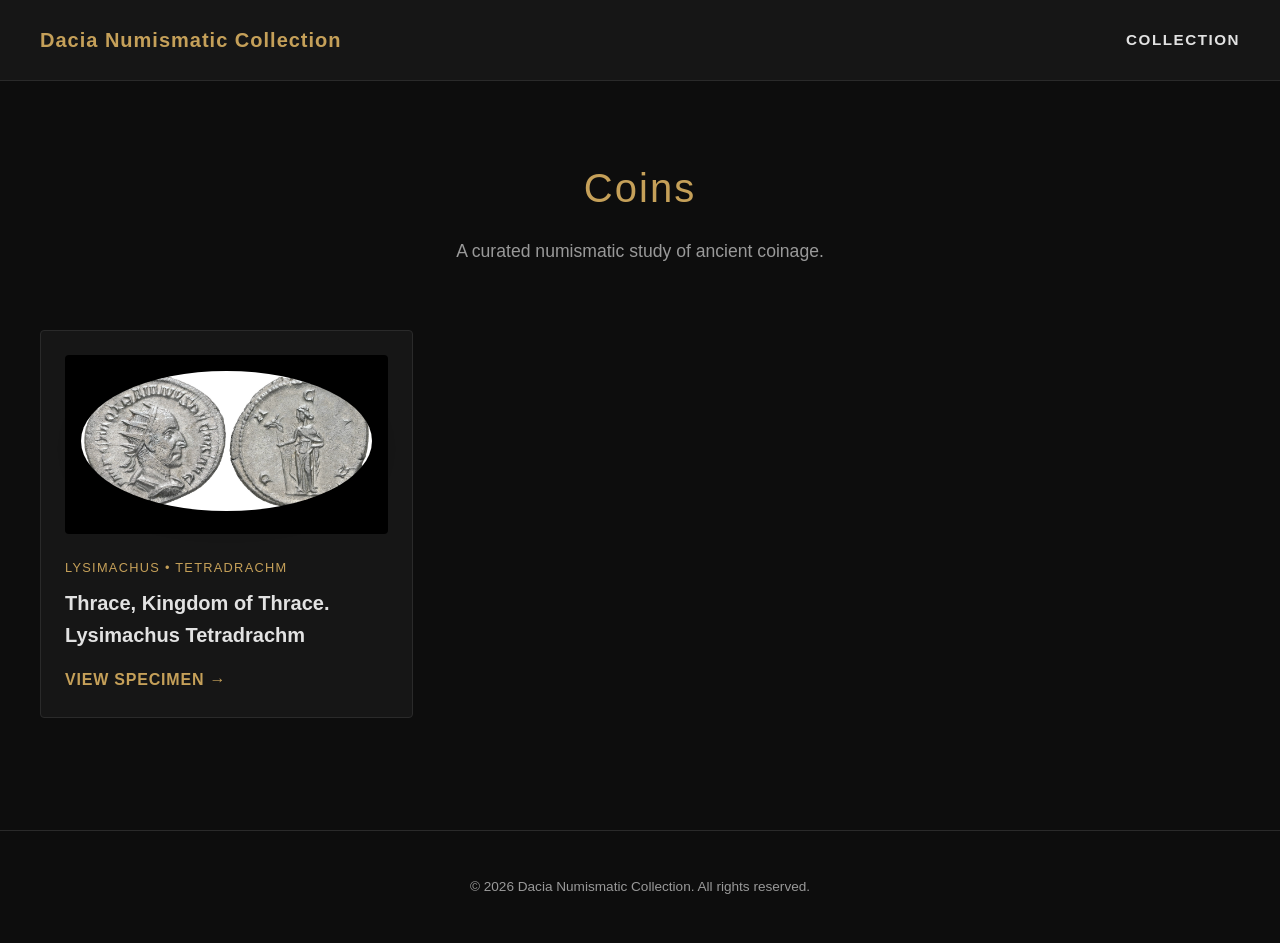
==== commit c484c406: "deploy: 85de28e588e4c4e07bc99ba67cd759901288d05e" ====
--- a/coins/index.html
+++ b/coins/index.html
@@ -1 +1 @@
-<!doctype html><html lang=en-us><meta charset=utf-8><meta name=viewport content="width=device-width,initial-scale=1"><title>Coins | Dacia Numismatic Collection</title><style>:root{--bg-color:#0d0d0d;--card-bg:#161616;--border-color:#2a2a2a;--accent-gold:#c5a059;--text-main:#e2e2e2;--text-muted:#999999}body{background-color:var(--bg-color);color:var(--text-main);font-family:-apple-system,BlinkMacSystemFont,segoe ui,Roboto,Helvetica,Arial,sans-serif;margin:0;padding:0;line-height:1.6}header{border-bottom:1px solid var(--border-color);padding:1.5rem 2rem;display:flex;justify-content:space-between;align-items:center;background:var(--card-bg)}header a{color:var(--accent-gold);text-decoration:none;font-size:1.25rem;font-weight:600;letter-spacing:.05em}.container{max-width:1200px;margin:0 auto;padding:3rem 1.5rem}</style><body><header><div class=container style=padding:0;width:100%;display:flex;justify-content:space-between;align-items:center><a href=/>Dacia Numismatic Collection</a><nav><a href=/coins/ style=color:var(--text-main);font-size:.95rem;text-transform:uppercase;letter-spacing:.1em>Collection</a></nav></div></header><main><div class=container><div style=text-align:center;margin-bottom:4rem><h1 style=color:var(--accent-gold);font-size:2.5rem;font-weight:300;letter-spacing:.05em;margin-bottom:.5rem>Coins</h1><p style=color:var(--text-muted);font-size:1.1rem>A curated numismatic study of ancient coinage.</p></div><div style=display:grid;grid-template-columns:repeat(auto-fill,minmax(300px,1fr));gap:2.5rem><div style="background:var(--card-bg);border:1px solid var(--border-color);border-radius:4px;padding:1.5rem;transition:transform .2s ease,border-color .2s ease"><div style=text-align:center;margin-bottom:1.5rem;background:#000;padding:1rem;border-radius:4px><img src=images/caesar_elephant_obverse.jpg alt="Thrace, Kingdom of Thrace. Lysimachus Tetradrachm" style="max-height:200px;max-width:100%;border-radius:50%;object-fit:cover;box-shadow:0 8px 20px rgba(0,0,0,.6)"></div><div style=font-size:.8rem;text-transform:uppercase;letter-spacing:.1em;color:var(--accent-gold);margin-bottom:.5rem>Lysimachus &bull; Tetradrachm</div><h2 style="font-size:1.25rem;margin:0 0 1rem"><a href=/coins-dacia/coins/lysimachus-tetradrachm/ style=color:var(--text-main);text-decoration:none>Thrace, Kingdom of Thrace. Lysimachus Tetradrachm</a></h2><a href=/coins-dacia/coins/lysimachus-tetradrachm/ style=display:inline-block;color:var(--accent-gold);text-decoration:none;font-size:.85srem;font-weight:600;text-transform:uppercase;letter-spacing:.05em>View Specimen &rarr;</a></div></div></div></main><footer style="border-top:1px solid var(--border-color);text-align:center;padding:2rem;color:var(--text-muted);font-size:.85rem;margin-top:4rem"><p>&copy; 2026 Dacia Numismatic Collection. All rights reserved.</p></footer></body></html>+<!doctype html><html lang=en-us><meta charset=utf-8><meta name=viewport content="width=device-width,initial-scale=1"><title>Coins | Dacia Numismatic Collection</title><style>:root{--bg-color:#0d0d0d;--card-bg:#161616;--border-color:#2a2a2a;--accent-gold:#c5a059;--text-main:#e2e2e2;--text-muted:#999999}body{background-color:var(--bg-color);color:var(--text-main);font-family:-apple-system,BlinkMacSystemFont,segoe ui,Roboto,Helvetica,Arial,sans-serif;margin:0;padding:0;line-height:1.6}header{border-bottom:1px solid var(--border-color);padding:1.5rem 2rem;display:flex;justify-content:space-between;align-items:center;background:var(--card-bg)}header a{color:var(--accent-gold);text-decoration:none;font-size:1.25rem;font-weight:600;letter-spacing:.05em}.container{max-width:1200px;margin:0 auto;padding:3rem 1.5rem}</style><body><header><div class=container style=padding:0;width:100%;display:flex;justify-content:space-between;align-items:center><a href=/>Dacia Numismatic Collection</a><nav><a href=/coins/ style=color:var(--text-main);font-size:.95rem;text-transform:uppercase;letter-spacing:.1em>Collection</a></nav></div></header><main><div class=container><div style=text-align:center;margin-bottom:4rem><h1 style=color:var(--accent-gold);font-size:2.5rem;font-weight:300;letter-spacing:.05em;margin-bottom:.5rem>Coins</h1><p style=color:var(--text-muted);font-size:1.1rem>A curated numismatic study of ancient coinage.</p></div><div style=display:grid;grid-template-columns:repeat(auto-fill,minmax(300px,1fr));gap:2.5rem><div style="background:var(--card-bg);border:1px solid var(--border-color);border-radius:4px;padding:1.5rem;transition:transform .2s ease,border-color .2s ease"><div style=text-align:center;margin-bottom:1.5rem;background:#000;padding:1rem;border-radius:4px><img src=https://alexandrion-coins.github.io/coins-dacia/images/caesar_elephant_obverse.jpg alt="Thrace, Kingdom of Thrace. Lysimachus Tetradrachm" style="max-height:200px;max-width:100%;border-radius:50%;object-fit:cover;box-shadow:0 8px 20px rgba(0,0,0,.6)"></div><div style=font-size:.8rem;text-transform:uppercase;letter-spacing:.1em;color:var(--accent-gold);margin-bottom:.5rem>Lysimachus &bull; Tetradrachm</div><h2 style="font-size:1.25rem;margin:0 0 1rem"><a href=/coins-dacia/coins/lysimachus-tetradrachm/ style=color:var(--text-main);text-decoration:none>Thrace, Kingdom of Thrace. Lysimachus Tetradrachm</a></h2><a href=/coins-dacia/coins/lysimachus-tetradrachm/ style=display:inline-block;color:var(--accent-gold);text-decoration:none;font-size:.85srem;font-weight:600;text-transform:uppercase;letter-spacing:.05em>View Specimen &rarr;</a></div></div></div></main><footer style="border-top:1px solid var(--border-color);text-align:center;padding:2rem;color:var(--text-muted);font-size:.85rem;margin-top:4rem"><p>&copy; 2026 Dacia Numismatic Collection. All rights reserved.</p></footer></body></html>
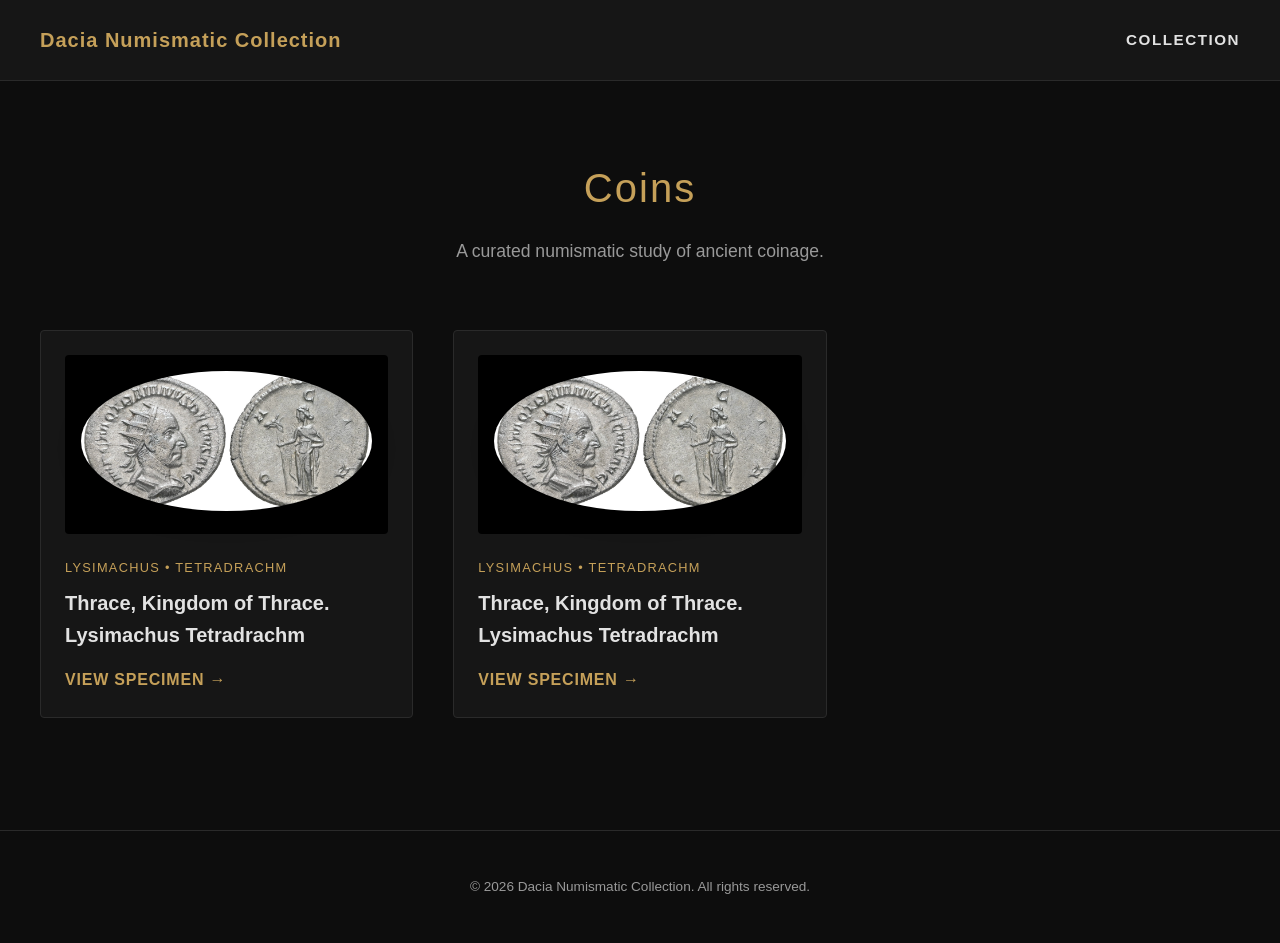
==== commit 94442814: "deploy: 0efb86b4a619b3656aaef4f944e8b3254869294b" ====
--- a/coins/index.html
+++ b/coins/index.html
@@ -1 +1 @@
-<!doctype html><html lang=en-us><meta charset=utf-8><meta name=viewport content="width=device-width,initial-scale=1"><title>Coins | Dacia Numismatic Collection</title><style>:root{--bg-color:#0d0d0d;--card-bg:#161616;--border-color:#2a2a2a;--accent-gold:#c5a059;--text-main:#e2e2e2;--text-muted:#999999}body{background-color:var(--bg-color);color:var(--text-main);font-family:-apple-system,BlinkMacSystemFont,segoe ui,Roboto,Helvetica,Arial,sans-serif;margin:0;padding:0;line-height:1.6}header{border-bottom:1px solid var(--border-color);padding:1.5rem 2rem;display:flex;justify-content:space-between;align-items:center;background:var(--card-bg)}header a{color:var(--accent-gold);text-decoration:none;font-size:1.25rem;font-weight:600;letter-spacing:.05em}.container{max-width:1200px;margin:0 auto;padding:3rem 1.5rem}</style><body><header><div class=container style=padding:0;width:100%;display:flex;justify-content:space-between;align-items:center><a href=/>Dacia Numismatic Collection</a><nav><a href=/coins/ style=color:var(--text-main);font-size:.95rem;text-transform:uppercase;letter-spacing:.1em>Collection</a></nav></div></header><main><div class=container><div style=text-align:center;margin-bottom:4rem><h1 style=color:var(--accent-gold);font-size:2.5rem;font-weight:300;letter-spacing:.05em;margin-bottom:.5rem>Coins</h1><p style=color:var(--text-muted);font-size:1.1rem>A curated numismatic study of ancient coinage.</p></div><div style=display:grid;grid-template-columns:repeat(auto-fill,minmax(300px,1fr));gap:2.5rem><div style="background:var(--card-bg);border:1px solid var(--border-color);border-radius:4px;padding:1.5rem;transition:transform .2s ease,border-color .2s ease"><div style=text-align:center;margin-bottom:1.5rem;background:#000;padding:1rem;border-radius:4px><img src=https://alexandrion-coins.github.io/coins-dacia/images/caesar_elephant_obverse.jpg alt="Thrace, Kingdom of Thrace. Lysimachus Tetradrachm" style="max-height:200px;max-width:100%;border-radius:50%;object-fit:cover;box-shadow:0 8px 20px rgba(0,0,0,.6)"></div><div style=font-size:.8rem;text-transform:uppercase;letter-spacing:.1em;color:var(--accent-gold);margin-bottom:.5rem>Lysimachus &bull; Tetradrachm</div><h2 style="font-size:1.25rem;margin:0 0 1rem"><a href=/coins-dacia/coins/lysimachus-tetradrachm/ style=color:var(--text-main);text-decoration:none>Thrace, Kingdom of Thrace. Lysimachus Tetradrachm</a></h2><a href=/coins-dacia/coins/lysimachus-tetradrachm/ style=display:inline-block;color:var(--accent-gold);text-decoration:none;font-size:.85srem;font-weight:600;text-transform:uppercase;letter-spacing:.05em>View Specimen &rarr;</a></div></div></div></main><footer style="border-top:1px solid var(--border-color);text-align:center;padding:2rem;color:var(--text-muted);font-size:.85rem;margin-top:4rem"><p>&copy; 2026 Dacia Numismatic Collection. All rights reserved.</p></footer></body></html>+<!doctype html><html lang=en-us><meta charset=utf-8><meta name=viewport content="width=device-width,initial-scale=1"><title>Coins | Dacia Numismatic Collection</title><style>:root{--bg-color:#0d0d0d;--card-bg:#161616;--border-color:#2a2a2a;--accent-gold:#c5a059;--text-main:#e2e2e2;--text-muted:#999999}body{background-color:var(--bg-color);color:var(--text-main);font-family:-apple-system,BlinkMacSystemFont,segoe ui,Roboto,Helvetica,Arial,sans-serif;margin:0;padding:0;line-height:1.6}header{border-bottom:1px solid var(--border-color);padding:1.5rem 2rem;display:flex;justify-content:space-between;align-items:center;background:var(--card-bg)}header a{color:var(--accent-gold);text-decoration:none;font-size:1.25rem;font-weight:600;letter-spacing:.05em}.container{max-width:1200px;margin:0 auto;padding:3rem 1.5rem}</style><body><header><div class=container style=padding:0;width:100%;display:flex;justify-content:space-between;align-items:center><a href=/>Dacia Numismatic Collection</a><nav><a href=/coins/ style=color:var(--text-main);font-size:.95rem;text-transform:uppercase;letter-spacing:.1em>Collection</a></nav></div></header><main><div class=container><div style=text-align:center;margin-bottom:4rem><h1 style=color:var(--accent-gold);font-size:2.5rem;font-weight:300;letter-spacing:.05em;margin-bottom:.5rem>Coins</h1><p style=color:var(--text-muted);font-size:1.1rem>A curated numismatic study of ancient coinage.</p></div><div style=display:grid;grid-template-columns:repeat(auto-fill,minmax(300px,1fr));gap:2.5rem><div style="background:var(--card-bg);border:1px solid var(--border-color);border-radius:4px;padding:1.5rem;transition:transform .2s ease,border-color .2s ease"><div style=text-align:center;margin-bottom:1.5rem;background:#000;padding:1rem;border-radius:4px><img src=https://alexandrion-coins.github.io/coins-dacia/images/caesar_elephant_obverse.jpg alt="Thrace, Kingdom of Thrace. Lysimachus Tetradrachm" style="max-height:200px;max-width:100%;border-radius:50%;object-fit:cover;box-shadow:0 8px 20px rgba(0,0,0,.6)"></div><div style=font-size:.8rem;text-transform:uppercase;letter-spacing:.1em;color:var(--accent-gold);margin-bottom:.5rem>Lysimachus &bull; Tetradrachm</div><h2 style="font-size:1.25rem;margin:0 0 1rem"><a href=/coins-dacia/coins/lysimachus-tetradrachm-2/ style=color:var(--text-main);text-decoration:none>Thrace, Kingdom of Thrace. Lysimachus Tetradrachm</a></h2><a href=/coins-dacia/coins/lysimachus-tetradrachm-2/ style=display:inline-block;color:var(--accent-gold);text-decoration:none;font-size:.85srem;font-weight:600;text-transform:uppercase;letter-spacing:.05em>View Specimen &rarr;</a></div><div style="background:var(--card-bg);border:1px solid var(--border-color);border-radius:4px;padding:1.5rem;transition:transform .2s ease,border-color .2s ease"><div style=text-align:center;margin-bottom:1.5rem;background:#000;padding:1rem;border-radius:4px><img src=https://alexandrion-coins.github.io/coins-dacia/images/caesar_elephant_obverse.jpg alt="Thrace, Kingdom of Thrace. Lysimachus Tetradrachm" style="max-height:200px;max-width:100%;border-radius:50%;object-fit:cover;box-shadow:0 8px 20px rgba(0,0,0,.6)"></div><div style=font-size:.8rem;text-transform:uppercase;letter-spacing:.1em;color:var(--accent-gold);margin-bottom:.5rem>Lysimachus &bull; Tetradrachm</div><h2 style="font-size:1.25rem;margin:0 0 1rem"><a href=/coins-dacia/coins/lysimachus-tetradrachm/ style=color:var(--text-main);text-decoration:none>Thrace, Kingdom of Thrace. Lysimachus Tetradrachm</a></h2><a href=/coins-dacia/coins/lysimachus-tetradrachm/ style=display:inline-block;color:var(--accent-gold);text-decoration:none;font-size:.85srem;font-weight:600;text-transform:uppercase;letter-spacing:.05em>View Specimen &rarr;</a></div></div></div></main><footer style="border-top:1px solid var(--border-color);text-align:center;padding:2rem;color:var(--text-muted);font-size:.85rem;margin-top:4rem"><p>&copy; 2026 Dacia Numismatic Collection. All rights reserved.</p></footer></body></html>
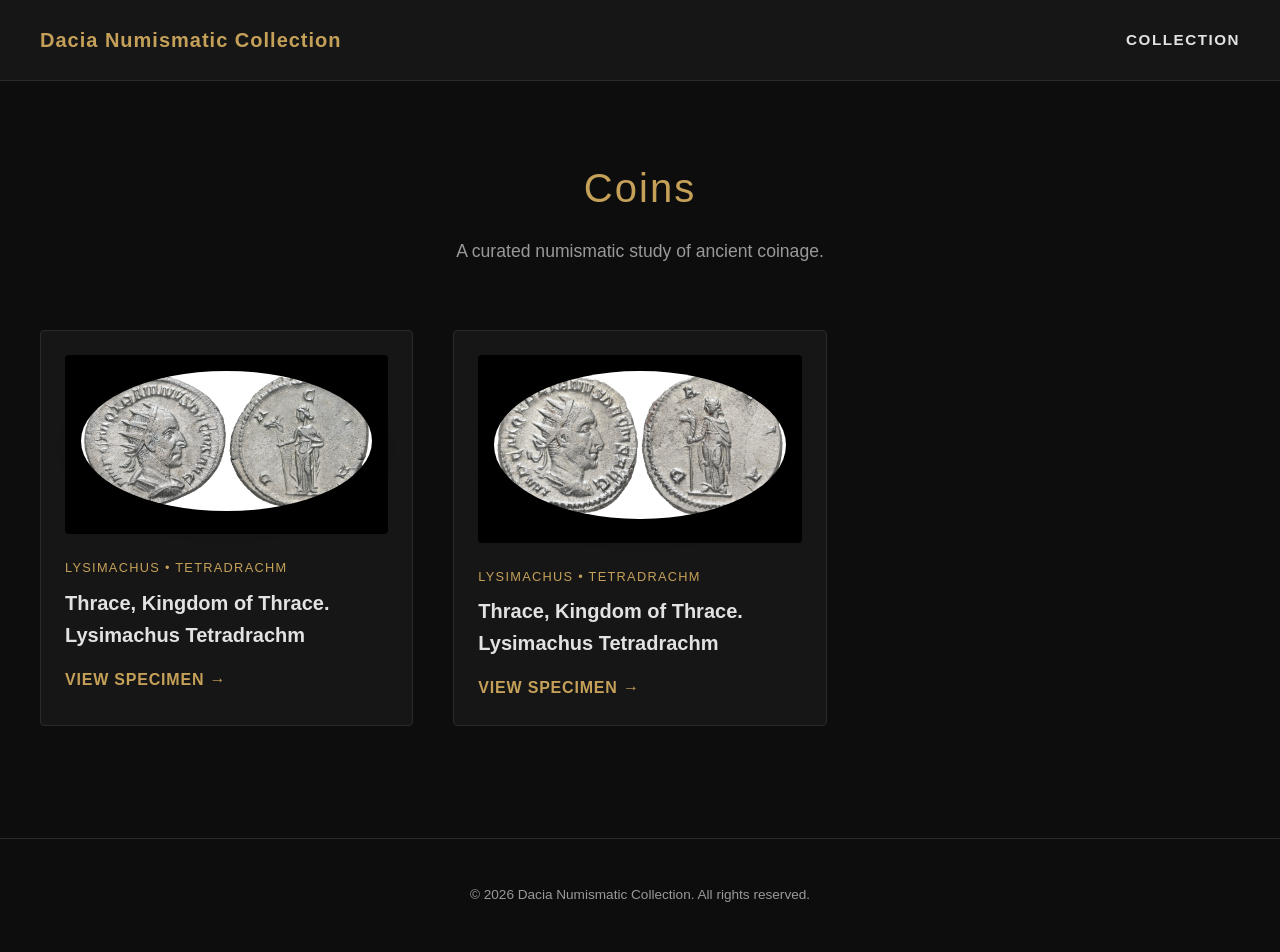
==== commit 3d3b1481: "deploy: b654d63965e94f7bff1421b5237be55e90dae401" ====
--- a/coins/index.html
+++ b/coins/index.html
@@ -1 +1 @@
-<!doctype html><html lang=en-us><meta charset=utf-8><meta name=viewport content="width=device-width,initial-scale=1"><title>Coins | Dacia Numismatic Collection</title><style>:root{--bg-color:#0d0d0d;--card-bg:#161616;--border-color:#2a2a2a;--accent-gold:#c5a059;--text-main:#e2e2e2;--text-muted:#999999}body{background-color:var(--bg-color);color:var(--text-main);font-family:-apple-system,BlinkMacSystemFont,segoe ui,Roboto,Helvetica,Arial,sans-serif;margin:0;padding:0;line-height:1.6}header{border-bottom:1px solid var(--border-color);padding:1.5rem 2rem;display:flex;justify-content:space-between;align-items:center;background:var(--card-bg)}header a{color:var(--accent-gold);text-decoration:none;font-size:1.25rem;font-weight:600;letter-spacing:.05em}.container{max-width:1200px;margin:0 auto;padding:3rem 1.5rem}</style><body><header><div class=container style=padding:0;width:100%;display:flex;justify-content:space-between;align-items:center><a href=/>Dacia Numismatic Collection</a><nav><a href=/coins/ style=color:var(--text-main);font-size:.95rem;text-transform:uppercase;letter-spacing:.1em>Collection</a></nav></div></header><main><div class=container><div style=text-align:center;margin-bottom:4rem><h1 style=color:var(--accent-gold);font-size:2.5rem;font-weight:300;letter-spacing:.05em;margin-bottom:.5rem>Coins</h1><p style=color:var(--text-muted);font-size:1.1rem>A curated numismatic study of ancient coinage.</p></div><div style=display:grid;grid-template-columns:repeat(auto-fill,minmax(300px,1fr));gap:2.5rem><div style="background:var(--card-bg);border:1px solid var(--border-color);border-radius:4px;padding:1.5rem;transition:transform .2s ease,border-color .2s ease"><div style=text-align:center;margin-bottom:1.5rem;background:#000;padding:1rem;border-radius:4px><img src=https://alexandrion-coins.github.io/coins-dacia/images/caesar_elephant_obverse.jpg alt="Thrace, Kingdom of Thrace. Lysimachus Tetradrachm" style="max-height:200px;max-width:100%;border-radius:50%;object-fit:cover;box-shadow:0 8px 20px rgba(0,0,0,.6)"></div><div style=font-size:.8rem;text-transform:uppercase;letter-spacing:.1em;color:var(--accent-gold);margin-bottom:.5rem>Lysimachus &bull; Tetradrachm</div><h2 style="font-size:1.25rem;margin:0 0 1rem"><a href=/coins-dacia/coins/lysimachus-tetradrachm-2/ style=color:var(--text-main);text-decoration:none>Thrace, Kingdom of Thrace. Lysimachus Tetradrachm</a></h2><a href=/coins-dacia/coins/lysimachus-tetradrachm-2/ style=display:inline-block;color:var(--accent-gold);text-decoration:none;font-size:.85srem;font-weight:600;text-transform:uppercase;letter-spacing:.05em>View Specimen &rarr;</a></div><div style="background:var(--card-bg);border:1px solid var(--border-color);border-radius:4px;padding:1.5rem;transition:transform .2s ease,border-color .2s ease"><div style=text-align:center;margin-bottom:1.5rem;background:#000;padding:1rem;border-radius:4px><img src=https://alexandrion-coins.github.io/coins-dacia/images/caesar_elephant_obverse.jpg alt="Thrace, Kingdom of Thrace. Lysimachus Tetradrachm" style="max-height:200px;max-width:100%;border-radius:50%;object-fit:cover;box-shadow:0 8px 20px rgba(0,0,0,.6)"></div><div style=font-size:.8rem;text-transform:uppercase;letter-spacing:.1em;color:var(--accent-gold);margin-bottom:.5rem>Lysimachus &bull; Tetradrachm</div><h2 style="font-size:1.25rem;margin:0 0 1rem"><a href=/coins-dacia/coins/lysimachus-tetradrachm/ style=color:var(--text-main);text-decoration:none>Thrace, Kingdom of Thrace. Lysimachus Tetradrachm</a></h2><a href=/coins-dacia/coins/lysimachus-tetradrachm/ style=display:inline-block;color:var(--accent-gold);text-decoration:none;font-size:.85srem;font-weight:600;text-transform:uppercase;letter-spacing:.05em>View Specimen &rarr;</a></div></div></div></main><footer style="border-top:1px solid var(--border-color);text-align:center;padding:2rem;color:var(--text-muted);font-size:.85rem;margin-top:4rem"><p>&copy; 2026 Dacia Numismatic Collection. All rights reserved.</p></footer></body></html>+<!doctype html><html lang=en-us><meta charset=utf-8><meta name=viewport content="width=device-width,initial-scale=1"><title>Coins | Dacia Numismatic Collection</title><style>:root{--bg-color:#0d0d0d;--card-bg:#161616;--border-color:#2a2a2a;--accent-gold:#c5a059;--text-main:#e2e2e2;--text-muted:#999999}body{background-color:var(--bg-color);color:var(--text-main);font-family:-apple-system,BlinkMacSystemFont,segoe ui,Roboto,Helvetica,Arial,sans-serif;margin:0;padding:0;line-height:1.6}header{border-bottom:1px solid var(--border-color);padding:1.5rem 2rem;display:flex;justify-content:space-between;align-items:center;background:var(--card-bg)}header a{color:var(--accent-gold);text-decoration:none;font-size:1.25rem;font-weight:600;letter-spacing:.05em}.container{max-width:1200px;margin:0 auto;padding:3rem 1.5rem}</style><body><header><div class=container style=padding:0;width:100%;display:flex;justify-content:space-between;align-items:center><a href=/>Dacia Numismatic Collection</a><nav><a href=/coins/ style=color:var(--text-main);font-size:.95rem;text-transform:uppercase;letter-spacing:.1em>Collection</a></nav></div></header><main><div class=container><div style=text-align:center;margin-bottom:4rem><h1 style=color:var(--accent-gold);font-size:2.5rem;font-weight:300;letter-spacing:.05em;margin-bottom:.5rem>Coins</h1><p style=color:var(--text-muted);font-size:1.1rem>A curated numismatic study of ancient coinage.</p></div><div style=display:grid;grid-template-columns:repeat(auto-fill,minmax(300px,1fr));gap:2.5rem><div style="background:var(--card-bg);border:1px solid var(--border-color);border-radius:4px;padding:1.5rem;transition:transform .2s ease,border-color .2s ease"><div style=text-align:center;margin-bottom:1.5rem;background:#000;padding:1rem;border-radius:4px><img src=https://alexandrion-coins.github.io/coins-dacia/images/caesar_elephant_obverse.jpg alt="Thrace, Kingdom of Thrace. Lysimachus Tetradrachm" style="max-height:200px;max-width:100%;border-radius:50%;object-fit:cover;box-shadow:0 8px 20px rgba(0,0,0,.6)"></div><div style=font-size:.8rem;text-transform:uppercase;letter-spacing:.1em;color:var(--accent-gold);margin-bottom:.5rem>Lysimachus &bull; Tetradrachm</div><h2 style="font-size:1.25rem;margin:0 0 1rem"><a href=/coins-dacia/coins/lysimachus-tetradrachm-2/ style=color:var(--text-main);text-decoration:none>Thrace, Kingdom of Thrace. Lysimachus Tetradrachm</a></h2><a href=/coins-dacia/coins/lysimachus-tetradrachm-2/ style=display:inline-block;color:var(--accent-gold);text-decoration:none;font-size:.85srem;font-weight:600;text-transform:uppercase;letter-spacing:.05em>View Specimen &rarr;</a></div><div style="background:var(--card-bg);border:1px solid var(--border-color);border-radius:4px;padding:1.5rem;transition:transform .2s ease,border-color .2s ease"><div style=text-align:center;margin-bottom:1.5rem;background:#000;padding:1rem;border-radius:4px><img src=https://alexandrion-coins.github.io/coins-dacia/images/caesar_elephant_obverse-1.jpg alt="Thrace, Kingdom of Thrace. Lysimachus Tetradrachm" style="max-height:200px;max-width:100%;border-radius:50%;object-fit:cover;box-shadow:0 8px 20px rgba(0,0,0,.6)"></div><div style=font-size:.8rem;text-transform:uppercase;letter-spacing:.1em;color:var(--accent-gold);margin-bottom:.5rem>Lysimachus &bull; Tetradrachm</div><h2 style="font-size:1.25rem;margin:0 0 1rem"><a href=/coins-dacia/coins/lysimachus-tetradrachm/ style=color:var(--text-main);text-decoration:none>Thrace, Kingdom of Thrace. Lysimachus Tetradrachm</a></h2><a href=/coins-dacia/coins/lysimachus-tetradrachm/ style=display:inline-block;color:var(--accent-gold);text-decoration:none;font-size:.85srem;font-weight:600;text-transform:uppercase;letter-spacing:.05em>View Specimen &rarr;</a></div></div></div></main><footer style="border-top:1px solid var(--border-color);text-align:center;padding:2rem;color:var(--text-muted);font-size:.85rem;margin-top:4rem"><p>&copy; 2026 Dacia Numismatic Collection. All rights reserved.</p></footer></body></html>
